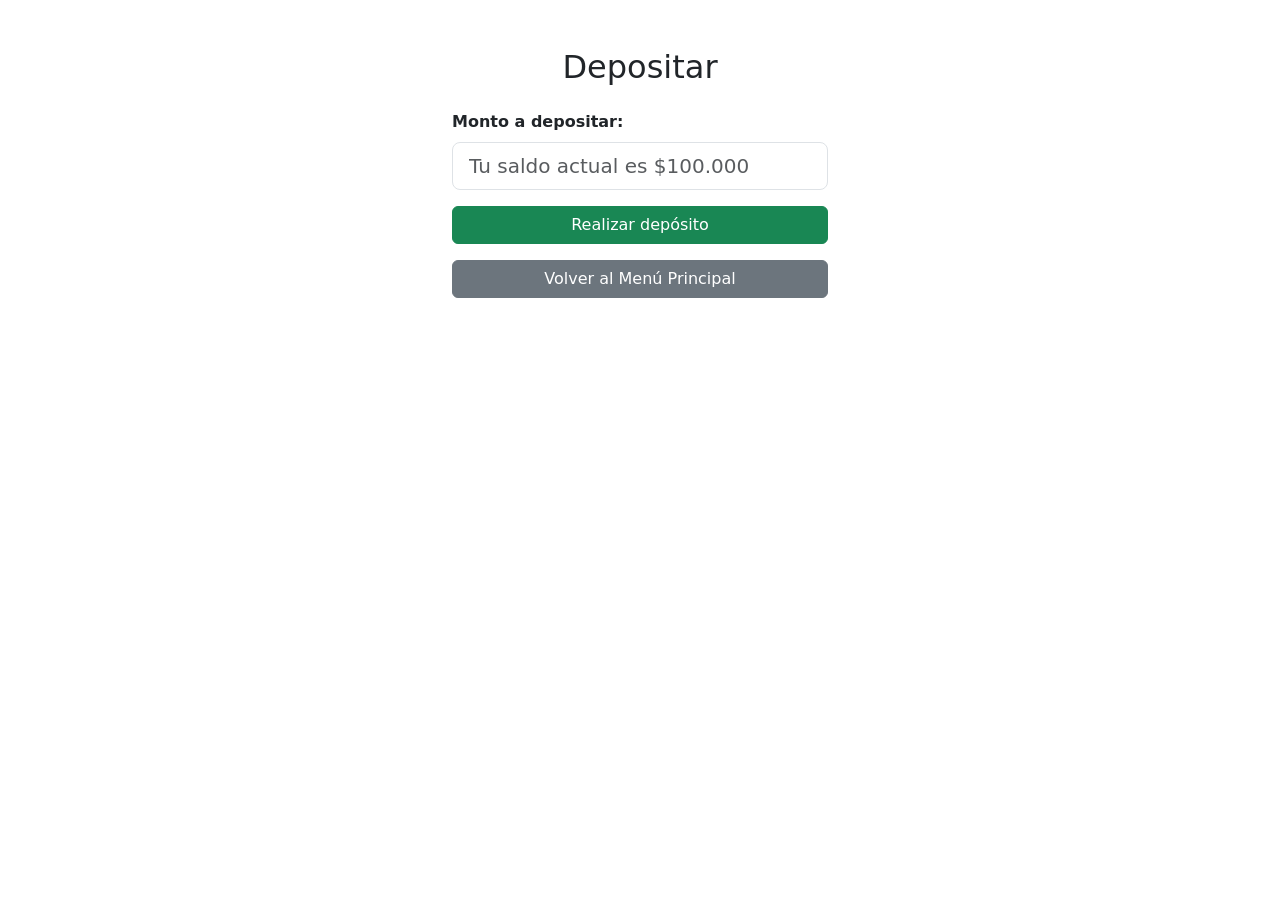
==== deposit.html @ e6bd8491 "version inicial del proyecto" ====
<!DOCTYPE html>
<html lang="es">
<head>
    <meta charset="UTF-8">
    <meta name="viewport" content="width=device-width, initial-scale=1.0">
    <link href="https://cdn.jsdelivr.net/npm/bootstrap@5.3.3/dist/css/bootstrap.min.css" rel="stylesheet">
    <script src="https://code.jquery.com/jquery-3.7.1.min.js"></script>
    <title>Depositar</title>
</head>
<body>
  <div class="container mt-5" style="max-width: 400px;">
    <h2 class="text-center mb-4">Depositar</h2>
    
    <div id="mensaje" class="mb-3"></div>

    <form id="depositForm">
      <div class="form-group mb-3">
        <label for="depositAmount" class="form-label fw-bold">Monto a depositar:</label>
        <input type="number" class="form-control form-control-lg" id="depositAmount" placeholder="Ingresa monto (Ej: 5000)" min="1" required>
      </div>
      <button type="submit" class="btn btn-success w-100">Realizar depósito</button>
    </form>
    
    <a href="menu.html" class="btn btn-secondary w-100 mt-3">Volver al Menú Principal</a>
  </div>

  <script src="script/deposit.js"></script>
</body>
</html>
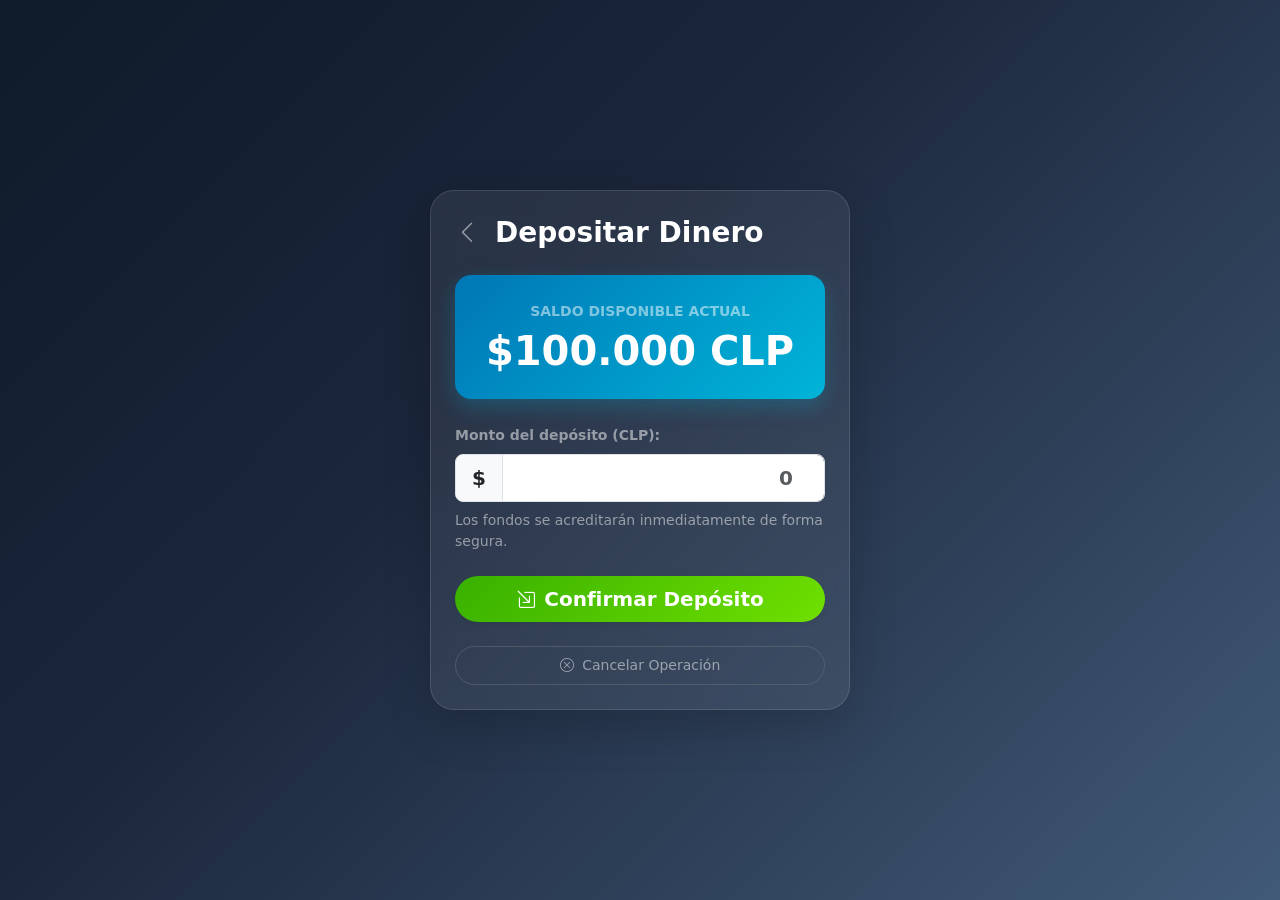
==== commit 71947865: "hice varios cambios si" ====
--- a/deposit.html
+++ b/deposit.html
@@ -1,29 +1,55 @@
 <!DOCTYPE html>
 <html lang="es">
 <head>
-    <meta charset="UTF-8">
-    <meta name="viewport" content="width=device-width, initial-scale=1.0">
-    <link href="https://cdn.jsdelivr.net/npm/bootstrap@5.3.3/dist/css/bootstrap.min.css" rel="stylesheet">
-    <script src="https://code.jquery.com/jquery-3.7.1.min.js"></script>
-    <title>Depositar</title>
+  <meta charset="UTF-8">
+  <meta name="viewport" content="width=device-width, initial-scale=1.0">
+  <title>E-Wallet - Depositar Fondos</title>
+  <link rel="stylesheet" href="assets/deposit.css">
+  <link href="https://cdn.jsdelivr.net/npm/bootstrap@5.3.3/dist/css/bootstrap.min.css" rel="stylesheet">
+  <link rel="stylesheet" href="https://cdn.jsdelivr.net/npm/bootstrap-icons@1.11.3/font/bootstrap-icons.min.css">
+  
+  
+
 </head>
-<body>
-  <div class="container mt-5" style="max-width: 400px;">
-    <h2 class="text-center mb-4">Depositar</h2>
+<body class="bg-wallet-gradient d-flex align-items-center justify-content-center">
+
+  <div class="app-card p-4 shadow-lg text-white" id="deposit-container" style="display: none;">
+    
+    <div class="d-flex align-items-center mb-4">
+      <a href="menu.html" class="text-white-50 hover-white fs-4 me-3"><i class="bi bi-chevron-left"></i></a>
+      <h3 class="fw-bold m-0 tracking-tight">Depositar Dinero</h3>
+    </div>
     
     <div id="mensaje" class="mb-3"></div>
 
-    <form id="depositForm">
-      <div class="form-group mb-3">
-        <label for="depositAmount" class="form-label fw-bold">Monto a depositar:</label>
-        <input type="number" class="form-control form-control-lg" id="depositAmount" placeholder="Ingresa monto (Ej: 5000)" min="1" required>
+    <div class="saldo-display-card p-4 text-center text-white mb-4">
+      <span class="text-white-50 small text-uppercase fw-semibold tracking-wider">Saldo Disponible Actual</span>
+      <h2 id="saldo-dinamico" class="fw-bold display-6 mt-1 mb-0">$0 CLP</h2>
+    </div>
+
+    <form id="depositForm" class="mb-3">
+      <div class="mb-4">
+        <label for="depositAmount" class="form-label small fw-semibold text-white-50">Monto del depósito (CLP):</label>
+        <div class="input-group input-group-lg">
+          <span class="input-group-text input-group-text-premium fw-bold">$</span>
+          <input type="number" class="form-control form-control-premium text-end fw-bold" id="depositAmount" placeholder="0" min="1" required>
+        </div>
+        <div class="form-text text-white-50 small mt-2">Los fondos se acreditarán inmediatamente de forma segura.</div>
       </div>
-      <button type="submit" class="btn btn-success w-100">Realizar depósito</button>
+      
+      <button type="submit" id="btn-ejecutar-deposito" class="btn btn-success btn-lg w-100 rounded-pill fw-bold shadow-sm py-2 d-flex align-items-center justify-content-center gap-2" style="background: linear-gradient(135deg, #38b000, #70e000); border: none;">
+        <i class="bi bi-box-arrow-in-down-right"></i> Confirmar Depósito
+      </button>
     </form>
     
-    <a href="menu.html" class="btn btn-secondary w-100 mt-3">Volver al Menú Principal</a>
+    <div id="wrapper-leyenda" class="mb-3"></div>
+    
+    <a href="menu.html" class="btn btn-outline-secondary btn-sm w-100 rounded-pill text-white-50 border-secondary border-opacity-50 py-2 mt-2">
+      <i class="bi bi-x-circle me-1"></i> Cancelar Operación
+    </a>
   </div>
 
+  <script src="https://code.jquery.com/jquery-3.7.1.min.js"></script>
   <script src="script/deposit.js"></script>
 </body>
 </html>
--- a/assets/deposit.css
+++ b/assets/deposit.css
@@ -0,0 +1,56 @@
+/* Fondo con la paleta de degradados azul premium del proyecto */
+    .bg-wallet-gradient {
+      background: linear-gradient(135deg, #0d1b2a 0%, #1b263b 40%, #415a77 100%);
+      min-height: 100vh;
+    }
+    
+    /* Contenedor tipo smartphone adaptativo */
+    .app-card {
+      background: rgba(255, 255, 255, 0.07);
+      backdrop-filter: blur(12px);
+      -webkit-backdrop-filter: blur(12px);
+      border: 1px solid rgba(255, 255, 255, 0.12);
+      border-radius: 24px;
+      max-width: 420px;
+      width: 100%;
+    }
+
+    /* Pantalla completa en móviles */
+    @media (max-width: 576px) {
+      .app-card {
+        border-radius: 0;
+        background: transparent;
+        border: none;
+        backdrop-filter: none;
+      }
+    }
+
+    /* Tarjeta interna para destacar el saldo de forma dinámica */
+    .saldo-display-card {
+      background: linear-gradient(135deg, #0077b6 0%, #00b4d8 100%);
+      border-radius: 16px;
+      box-shadow: 0 8px 20px rgba(0, 180, 216, 0.25);
+    }
+
+    /* Inputs translúcidos estilizados */
+    .form-control-premium {
+      background: rgba(255, 255, 255, 0.08);
+      border: 1px solid rgba(255, 255, 255, 0.15);
+      color: #fff;
+      font-size: 1.25rem;
+      transition: all 0.3s ease;
+    }
+    .form-control-premium:focus {
+      background: rgba(255, 255, 255, 0.15);
+      border-color: #00b4d8;
+      color: #fff;
+      box-shadow: 0 0 0 0.25rem rgba(0, 180, 216, 0.25);
+    }
+    .form-control-premium::placeholder {
+      color: rgba(255, 255, 255, 0.35);
+    }
+    .input-group-text-premium {
+      background: rgba(255, 255, 255, 0.12);
+      border: 1px solid rgba(255, 255, 255, 0.15);
+      color: #00b4d8;
+    }
